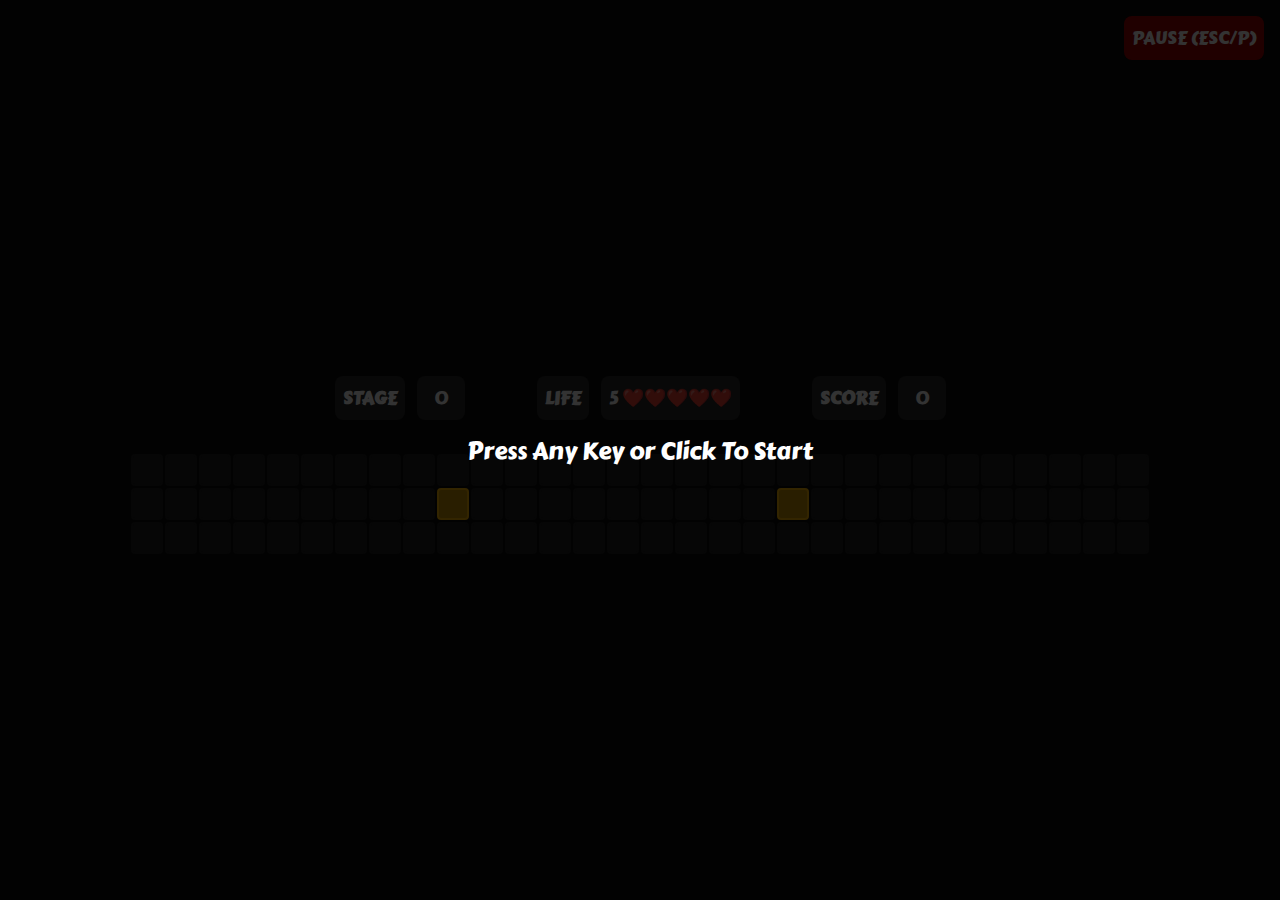
==== app.html @ 130e4dc5 "." ====
<!DOCTYPE html>
<html lang="en">
  <head>
    <meta charset="UTF-8" />
    <meta http-equiv="X-UA-Compatible" content="IE=edge" />
    <meta name="viewport" content="width=device-width, initial-scale=1.0" />
    <link rel="stylesheet" href="./app.css" />
    <title>Firevoid</title>
  </head>
  <body>
    <div id="firevoid">
      <div id="gameinfo">
        <p>
          <span><b>STAGE</b></span>
          <span id="gameinfo-stage">0</span>
        </p>
        <p>
          <span><b>LIFE</b></span>
          <span id="gameinfo-life">5 ❤️❤️❤️❤️❤️</span>
        </p>
        <p>
          <span><b>SCORE</b></span>
          <span id="gameinfo-score">0</span>
        </p>
        <span id="pause-btn">PAUSE (ESC/P)</span>
      </div>

      <table id="gameboard"></table>

      <div id="touchkey" style="text-align: center">
        <div id="touchkey-left" class="touchkey-pair">
          <button id="touchkey-f">F</button>
          <button id="touchkey-v">V</button>
        </div>
        <div id="touchkey-right">
          <button id="touchkey-j">J</button>
          <button id="touchkey-n">N</button>
        </div>
      </div>

      <div id="modal" class="show">
        <div id="background" class="show"></div>
        <div id="modal-gamestart" class="modal-content show">
          <p>Press Any Key or Click To Start</p>
        </div>
        <div id="modal-pause" class="modal-content">
          <p>Press Any Key or Click To Continue</p>
          <a href="./index.html">Back To Title</a>
        </div>
        <div id="modal-gameover" class="modal-content">
          <h2>GAME OVER</h2>
          <p>
            <span>score : </span>
            <span id="gameover-score" class="gameover-var"></span>
          </p>
          <nav>
            <a id="gameover-restart-btn">Restart</a>
            <a href="./index.html">Back To Title</a>
          </nav>
        </div>
      </div>
    </div>
  </body>

  <script type="module" src="./app.js"></script>
</html>
---- app.css ----
@import url("https://fonts.googleapis.com/css2?family=Carter+One&display=swap");

* {
  -moz-box-sizing: border-box;
  -webkit-box-sizing: border-box;
  box-sizing: border-box;
  margin: 0;
  padding: 0;

  font-family: "Carter One", cursive;
}

.hidden {
  display: none;
}

#firevoid {
  position: relative;

  display: flex;
  flex-direction: column;
  justify-content: center;
  align-items: center;

  padding: 16px;
  width: 100vw;
  height: 100vh;

  background-color: rgb(10, 10, 10);
  color: white;
}

#firevoid #gameinfo {
  display: flex;
  font-size: 18px;
}

#firevoid #gameinfo p {
  margin: 16px 32px;
}

#firevoid #gameinfo span {
  display: inline-block;
  text-align: center;
  min-width: 48px;
  margin: 16px 4px;
  padding: 8px;
  background-color: rgb(40, 40, 40);
  border-radius: 8px;
}

#firevoid #gameinfo #pause-btn {
  position: absolute;
  top: 0;
  right: 12px;
  background-color: rgb(160, 0, 0);
  cursor: pointer;
  transition: all 0.5s;
}
#firevoid #gameinfo #pause-btn:hover {
  background-color: rgba(160, 0, 0, 0.5);
  transition: all 0.5s;
}

@keyframes blink-effect {
  50% {
    opacity: 0;
  }
}
.stageup {
  animation: blink-effect 0.25s step-end infinite;
}

/* gameboard */
#firevoid td {
  width: 32px;
  height: 32px;

  background-color: rgb(30, 30, 30);
  border-radius: 4px;
  border: 2px solid rgb(30, 30, 30);
  text-align: center;
}

#gameboard .person {
  border-color: rgb(255, 183, 0);
  background-color: rgba(255, 183, 0, 0.8);
}

#gameboard .fire-from-left {
  border-color: rgb(187, 0, 0);
  background-color: rgba(187, 0, 0, 0.8);
}

#gameboard .fire-from-right {
  border-color: rgb(152, 0, 228);
  background-color: rgba(152, 0, 228, 0.8);
}

/* modal */

#modal {
  display: none;
  position: absolute;
  pointer-events: none;
}

#modal.show {
  position: absolute;
  left: 0;
  top: 0;

  display: flex;
  justify-content: center;
  align-items: center;

  width: 100%;
  height: 100%;

  pointer-events: all;
}

#modal #background {
  display: none;
}
#modal #background.show {
  position: absolute;
  display: block;
  width: 100%;
  height: 100%;

  background-color: rgba(0, 0, 0, 0.8);
  transition: all 0.5s;
}

#modal #background.show.collide-from-left {
  transition: all 0.5s;
  background-color: rgba(187, 0, 0, 0.5);
}
#modal #background.show.collide-from-right {
  transition: all 0.5s;
  background-color: rgba(152, 0, 228, 0.5);
}

#modal .modal-content {
  display: none;
  color: white;
}
#modal .modal-content.show {
  position: absolute;

  display: flex;
  flex-direction: column;
  justify-content: center;
  align-items: center;

  padding: 8px;
  width: 100%;
  height: 100%;
}

#modal a {
  display: inline-block;
  padding: 18px 48px;
  margin: 24px 8px;
  border: 2px solid white;
  border-radius: 8px;
  text-decoration: none;
  background-color: transparent;
  color: white;
  text-align: center;
  vertical-align: center;
  cursor: pointer;
  transition: all 0.5s;
}

#modal a:hover {
  background-color: rgba(255, 255, 255, 0.5);
}

#modal h2 {
  font-size: 48px;
}
#modal p {
  font-size: 24px;
}

/* touchkey  */
#touchkey {
  display: none;
}

@media screen and (max-width: 900px) {
  #modal nav a {
    display: block;
  }
  #modal p {
    font-size: 16px;
  }
  #firevoid #gameinfo {
    width: 100%;
    flex-direction: column;
    align-items: flex-start;
  }
  #firevoid #gameinfo p {
    margin: 0;
  }

  #touchkey {
    flex: 1;
    display: flex;
    width: 100%;
    max-height: 50%;
  }
  #touchkey div {
    display: flex;
    flex-direction: column;
    justify-content: space-around;
    width: 100%;
    height: 100%;
  }
  #touchkey-left {
    align-items: flex-start;
  }
  #touchkey-right {
    align-items: flex-end;
  }
  button {
    display: block;
    width: 80%;
    font-size: 64px;

    color: white;
    background-color: transparent;
    border: 2px solid white;
    border-radius: 8px;
  }
}
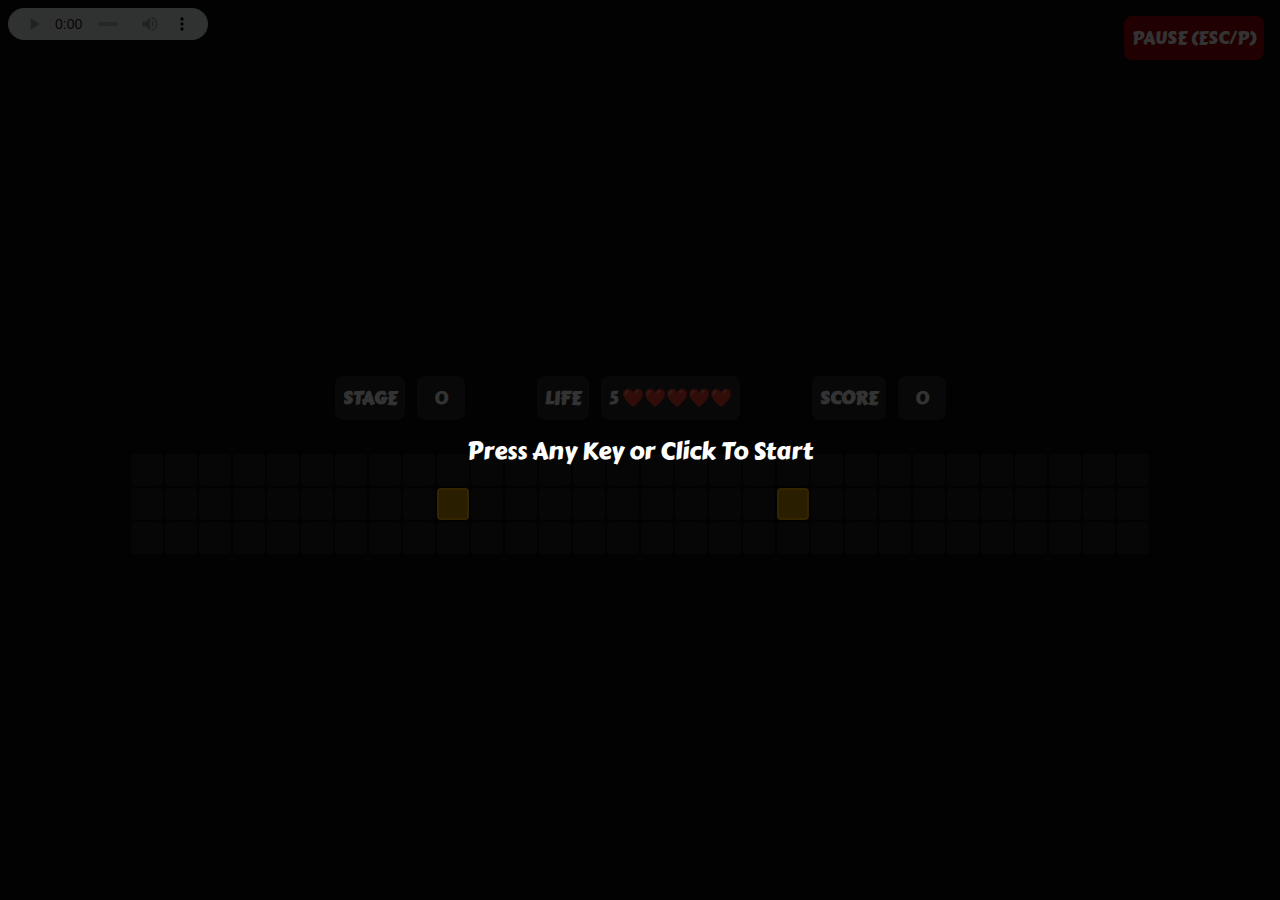
==== commit 6eb67a8c: "." ====
--- a/app.html
+++ b/app.html
@@ -9,6 +9,25 @@
   </head>
   <body>
     <div id="firevoid">
+      <audio
+        controls
+        autoplay
+        loop
+        id="bgm"
+        style="
+          position: absolute;
+          left: 8px;
+          top: 8px;
+          width: 200px;
+          height: 32px;
+        "
+      >
+        <source
+          src="./sound/Robin Hustin - On Fire [NCS Release].mp3"
+          type="audio/mp3"
+        />
+      </audio>
+
       <div id="gameinfo">
         <p>
           <span><b>STAGE</b></span>
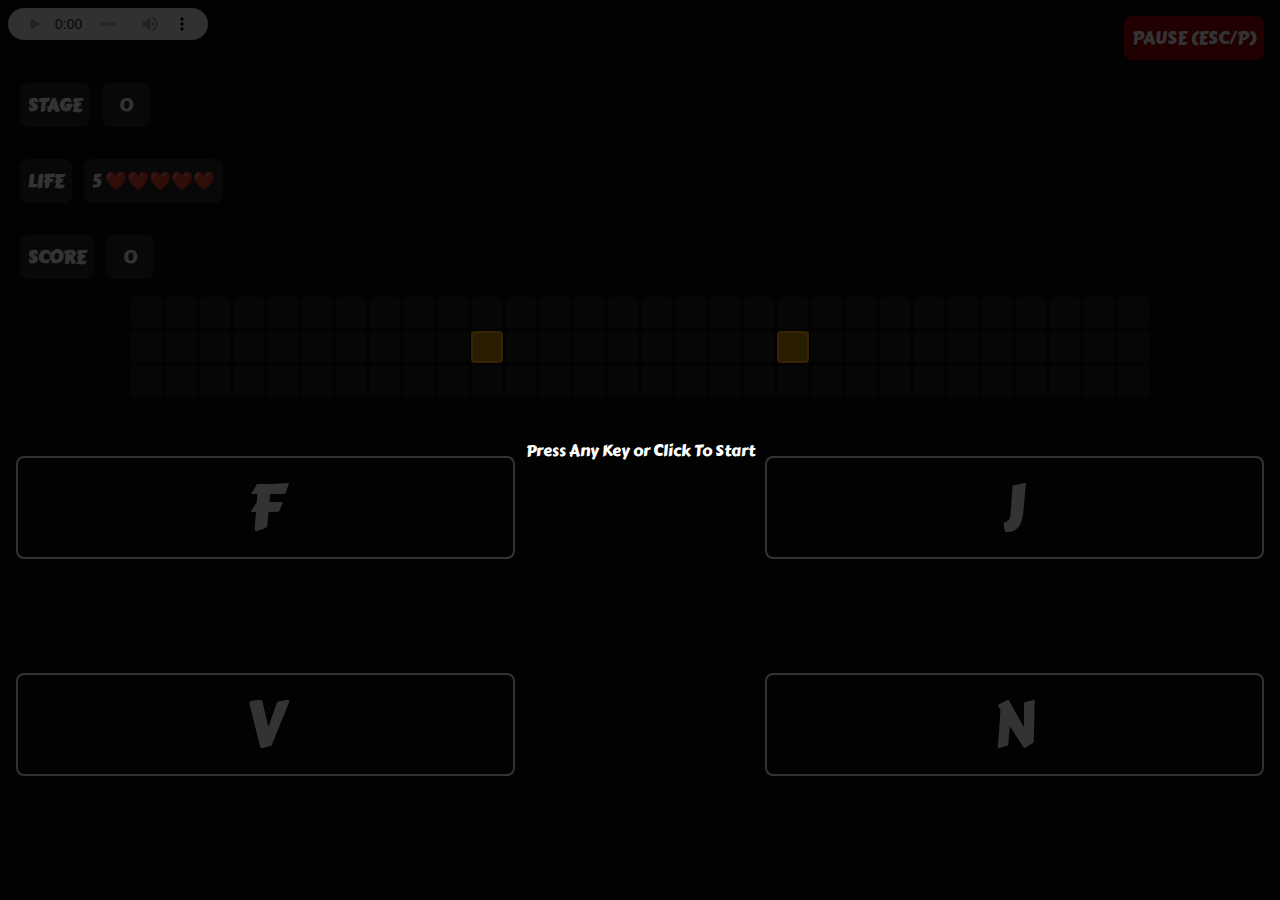
==== commit 0896e0bd: "." ====
--- a/app.html
+++ b/app.html
@@ -3,7 +3,10 @@
   <head>
     <meta charset="UTF-8" />
     <meta http-equiv="X-UA-Compatible" content="IE=edge" />
-    <meta name="viewport" content="width=device-width, initial-scale=1.0" />
+    <meta
+      name="viewport"
+      content="width=device-width, initial-scale=1.0, user-scalable=no"
+    />
     <link rel="stylesheet" href="./app.css" />
     <title>Firevoid</title>
   </head>
--- a/app.css
+++ b/app.css
@@ -190,7 +190,7 @@
   display: none;
 }
 
-@media screen and (max-width: 900px) {
+@media screen {
   #modal nav a {
     display: block;
   }
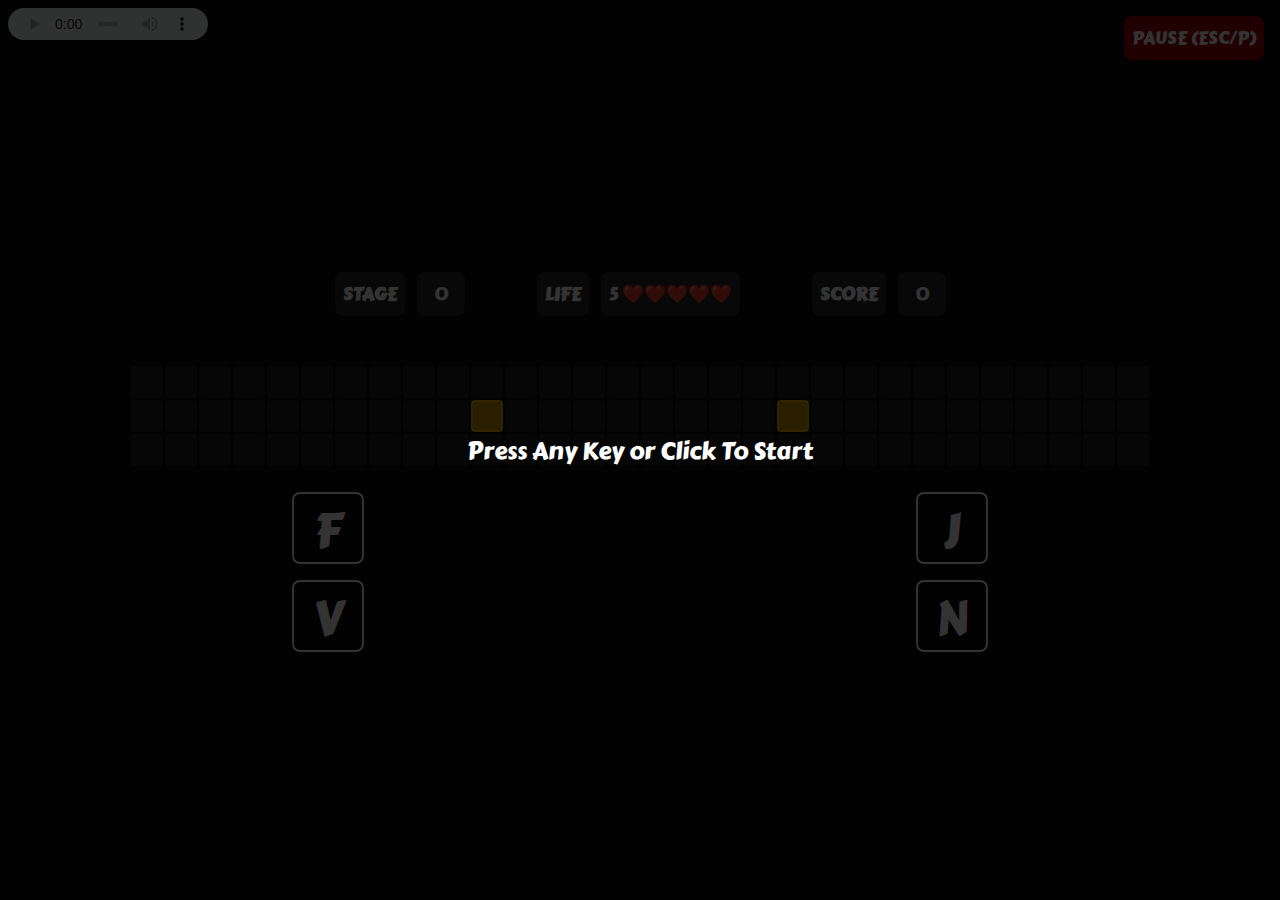
==== commit 04692bb4: "." ====
--- a/app.html
+++ b/app.html
@@ -5,7 +5,7 @@
     <meta http-equiv="X-UA-Compatible" content="IE=edge" />
     <meta
       name="viewport"
-      content="width=device-width, initial-scale=1.0, user-scalable=no"
+      content="width=device-width, initial-scale=1.0, maximum-scale=1.0, user-scalable=no"
     />
     <link rel="stylesheet" href="./app.css" />
     <title>Firevoid</title>
@@ -67,7 +67,9 @@
         </div>
         <div id="modal-pause" class="modal-content">
           <p>Press Any Key or Click To Continue</p>
-          <a href="./index.html">Back To Title</a>
+          <a id="modal-pause-backtotitle-btn" href="./index.html"
+            >Back To Title</a
+          >
         </div>
         <div id="modal-gameover" class="modal-content">
           <h2>GAME OVER</h2>
--- a/app.css
+++ b/app.css
@@ -72,6 +72,9 @@
 }
 
 /* gameboard */
+#gameboard {
+  margin: 16px;
+}
 #firevoid td {
   width: 32px;
   height: 32px;
@@ -186,11 +189,35 @@
 }
 
 /* touchkey  */
+/* #touchkey {
+  display: none;
+} */
 #touchkey {
-  display: none;
-}
-
-@media screen {
+  display: flex;
+  width: 100%;
+  justify-content: space-around;
+}
+#touchkey div {
+  display: flex;
+  flex-direction: column;
+
+  /* width: 100%;
+  height: 100%; */
+}
+button {
+  display: block;
+  width: 72px;
+  height: 72px;
+  font-size: 48px;
+
+  color: white;
+  background-color: transparent;
+  border: 2px solid white;
+  border-radius: 8px;
+  margin: 8px;
+}
+
+@media screen and (max-width: 768px) {
   #modal nav a {
     display: block;
   }
@@ -216,8 +243,8 @@
     display: flex;
     flex-direction: column;
     justify-content: space-around;
-    width: 100%;
-    height: 100%;
+    /* width: 100%;
+    height: 100%; */
   }
   #touchkey-left {
     align-items: flex-start;
@@ -225,14 +252,16 @@
   #touchkey-right {
     align-items: flex-end;
   }
-  button {
+  /* button {
     display: block;
-    width: 80%;
-    font-size: 64px;
+    width: 64px;
+    height: 64px;
+    font-size: 48px;
 
     color: white;
     background-color: transparent;
     border: 2px solid white;
     border-radius: 8px;
-  }
-}
+    margin: 8px;
+  } */
+}
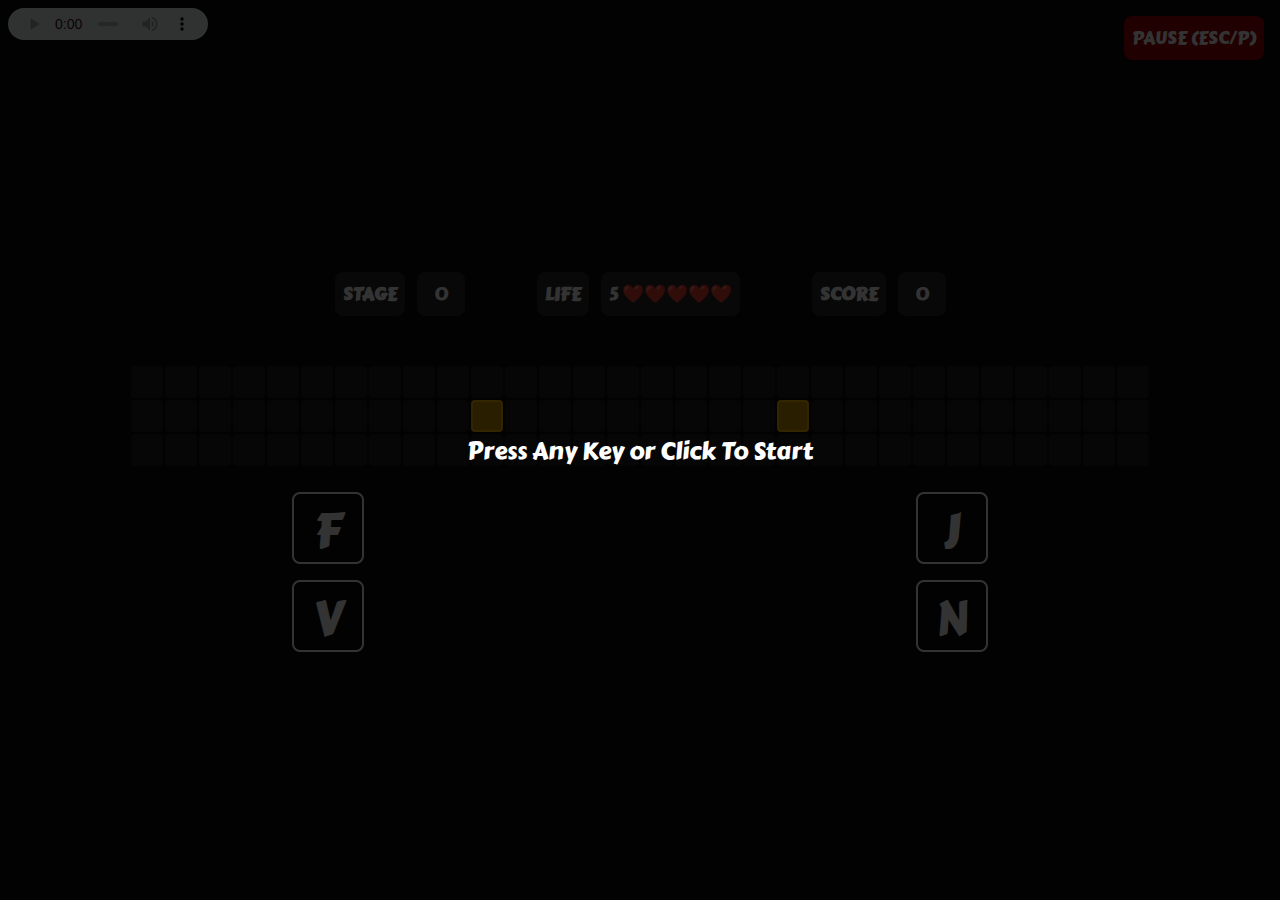
==== commit 6439fb36: "." ====
--- a/app.html
+++ b/app.html
@@ -17,18 +17,9 @@
         autoplay
         loop
         id="bgm"
-        style="
-          position: absolute;
-          left: 8px;
-          top: 8px;
-          width: 200px;
-          height: 32px;
-        "
+        style="position: absolute; left: 8px; top: 8px; width: 200px; height: 32px"
       >
-        <source
-          src="./sound/Robin Hustin - On Fire [NCS Release].mp3"
-          type="audio/mp3"
-        />
+        <source src="./sound/Robin Hustin - On Fire [NCS Release].mp3" type="audio/mp3" />
       </audio>
 
       <div id="gameinfo">
@@ -67,9 +58,7 @@
         </div>
         <div id="modal-pause" class="modal-content">
           <p>Press Any Key or Click To Continue</p>
-          <a id="modal-pause-backtotitle-btn" href="./index.html"
-            >Back To Title</a
-          >
+          <a id="modal-pause-backtotitle-btn" href="./index.html">Back To Title</a>
         </div>
         <div id="modal-gameover" class="modal-content">
           <h2>GAME OVER</h2>
@@ -77,6 +66,13 @@
             <span>score : </span>
             <span id="gameover-score" class="gameover-var"></span>
           </p>
+          <div style="text-align: center">
+            <br />
+            <p>Submit your score on the score-board</p>
+            <input id="gameover-submitscore-input" type="text" placeholder="Write your name here" />
+            <button id="gameover-submitscore-btn">Submit</button>
+            <p id="gameover-submitscore-text">aaaa</p>
+          </div>
           <nav>
             <a id="gameover-restart-btn">Restart</a>
             <a href="./index.html">Back To Title</a>
--- a/app.css
+++ b/app.css
@@ -188,6 +188,26 @@
   font-size: 24px;
 }
 
+#gameover-submitscore-input {
+  width: 200px;
+  height: 30px;
+  text-align: center;
+  line-height: 30px;
+  border: none;
+  border-radius: 8px;
+}
+#gameover-submitscore-btn {
+  width: 60px;
+  height: 30px;
+  line-height: 30px;
+  border: none;
+  border-radius: 8px;
+  transition: background-color 0.5s;
+}
+#gameover-submitscore-btn:hover {
+  background-color: rgb(140, 140, 140);
+}
+
 /* touchkey  */
 /* #touchkey {
   display: none;
@@ -204,7 +224,7 @@
   /* width: 100%;
   height: 100%; */
 }
-button {
+#touchkey button {
   display: block;
   width: 72px;
   height: 72px;
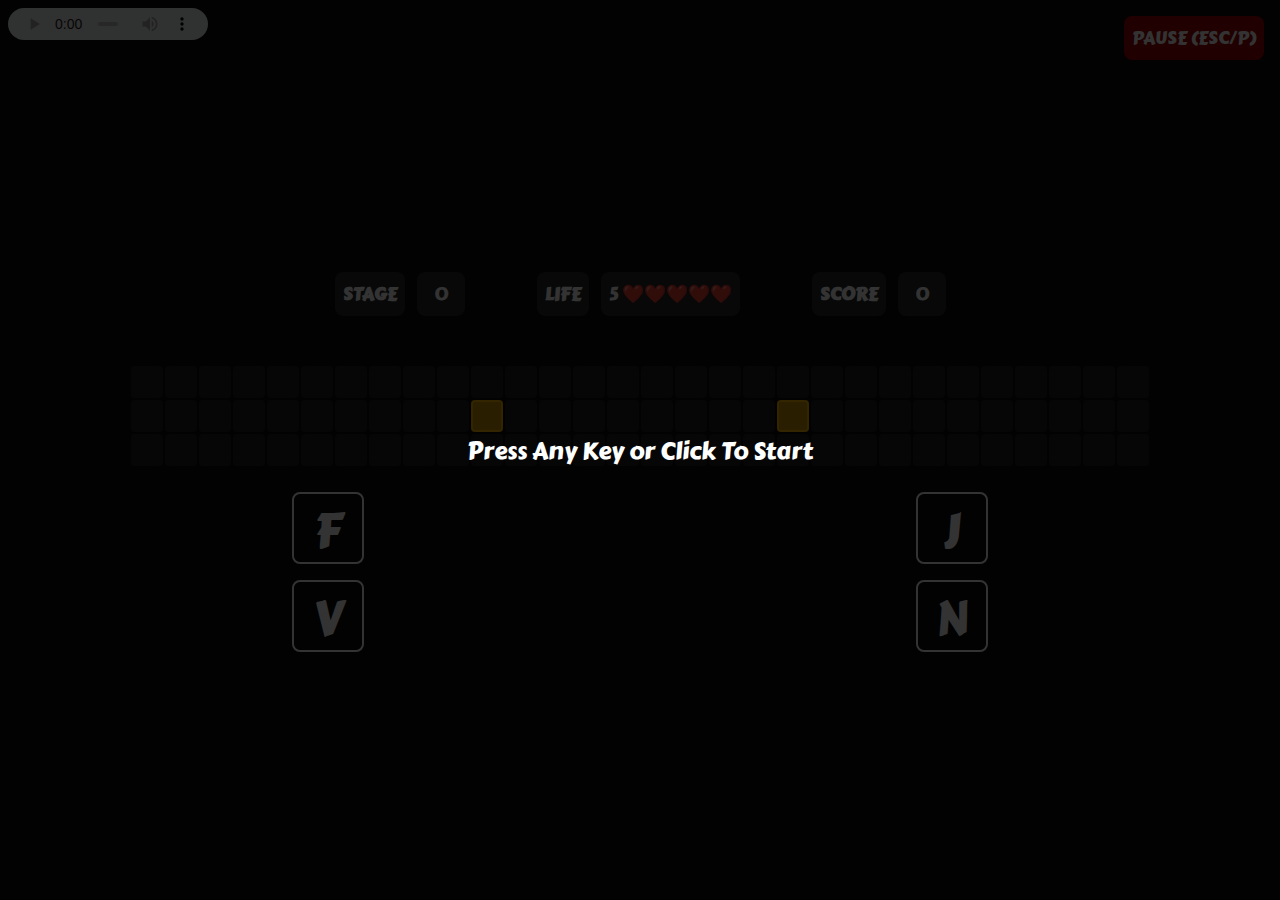
==== commit 573dd21f: "." ====
--- a/app.html
+++ b/app.html
@@ -82,5 +82,11 @@
     </div>
   </body>
 
-  <script type="module" src="./app.js"></script>
+  <script src="./classListManager.js"></script>
+  <script src="./random.js"></script>
+  <script src="./createFire.js"></script>
+  <script src="./init.js"></script>
+  <script src="./update.js"></script>
+
+  <script src="./app.js"></script>
 </html>
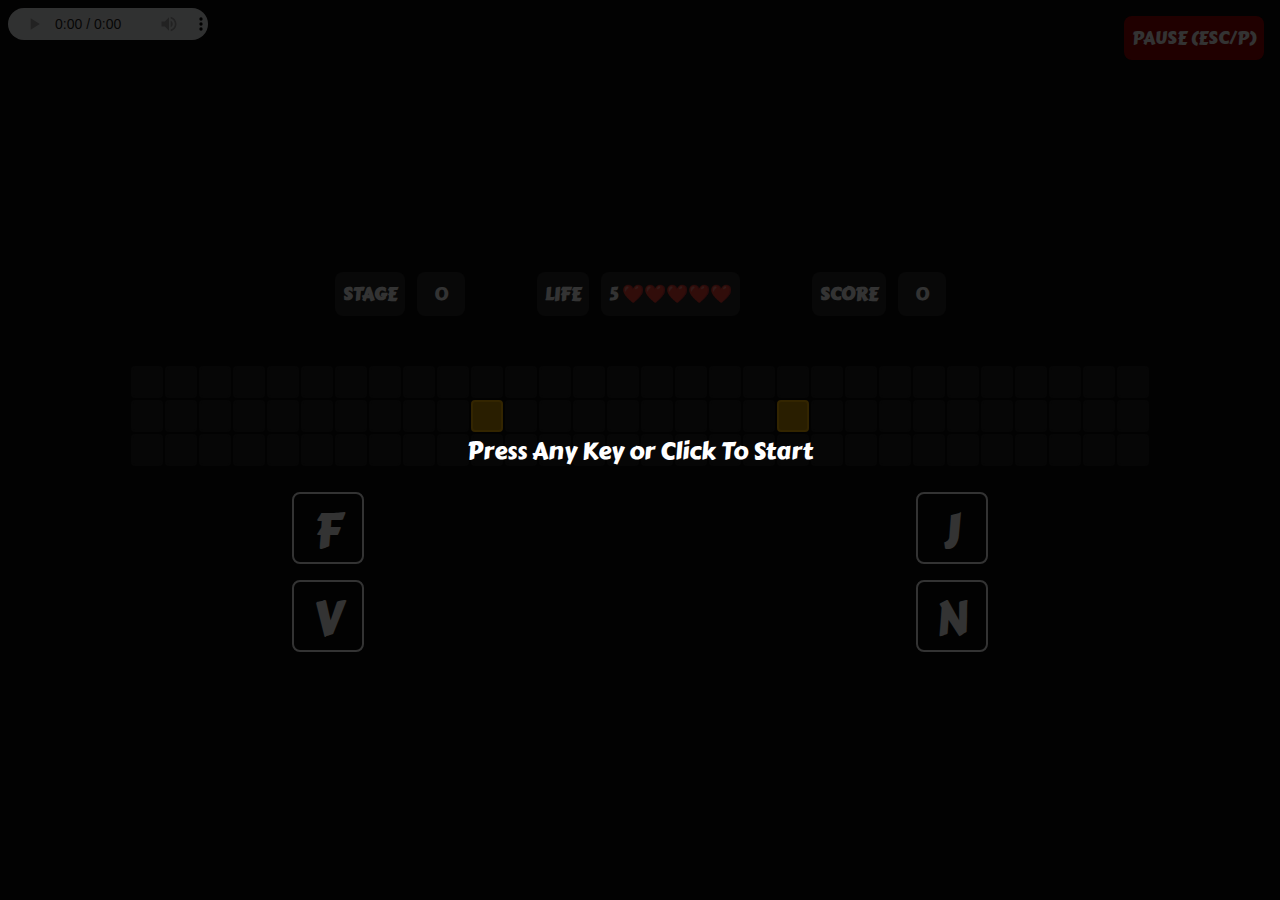
==== commit 3d671ac5: "." ====
--- a/app.html
+++ b/app.html
@@ -71,7 +71,7 @@
             <p>Submit your score on the score-board</p>
             <input id="gameover-submitscore-input" type="text" placeholder="Write your name here" />
             <button id="gameover-submitscore-btn">Submit</button>
-            <p id="gameover-submitscore-text">aaaa</p>
+            <p id="gameover-submitscore-text"></p>
           </div>
           <nav>
             <a id="gameover-restart-btn">Restart</a>
